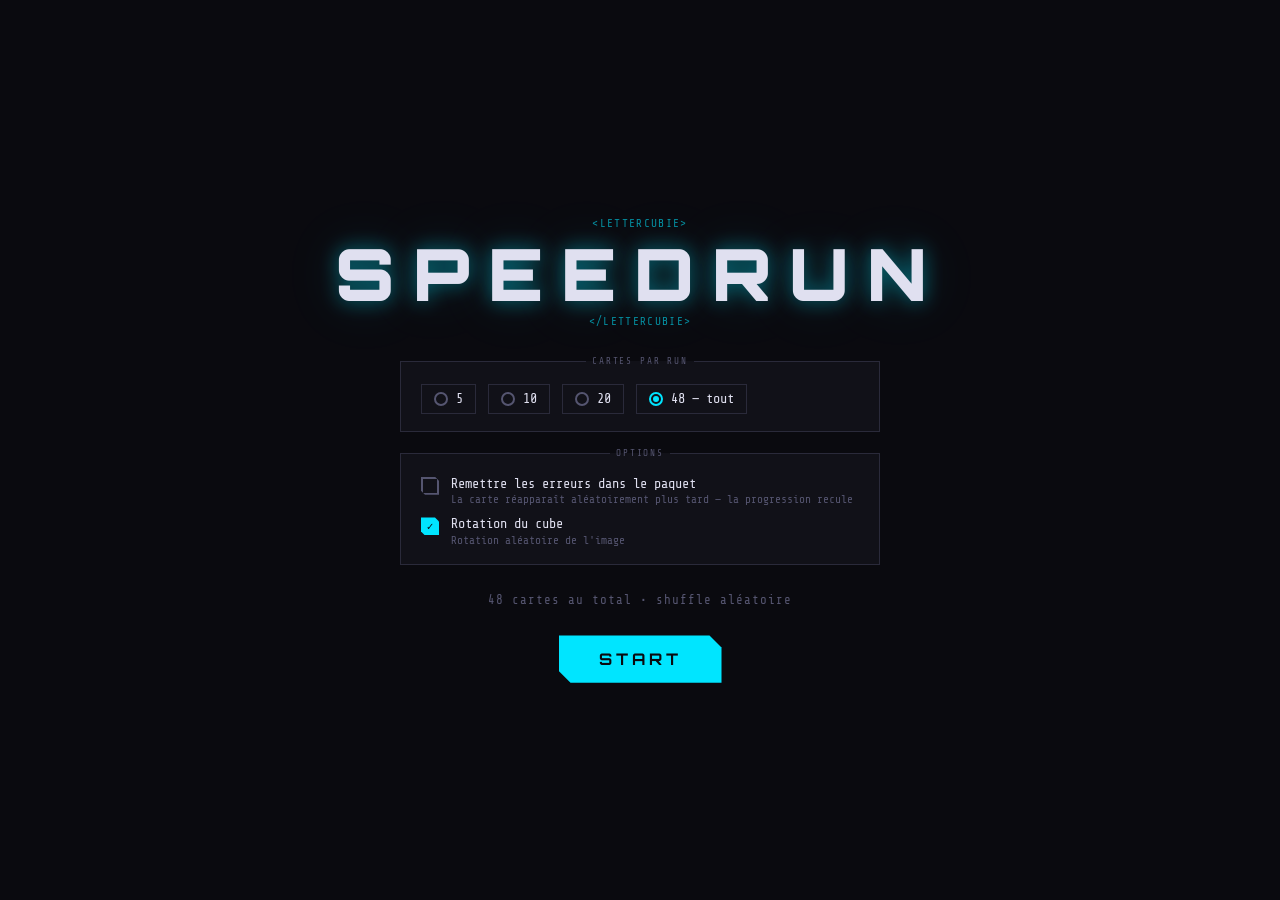
==== index.html @ 75c5cfe0 "Add files via upload" ====
<!DOCTYPE html>
<html lang="fr">
<head>
  <meta charset="UTF-8" />
  <meta name="viewport" content="width=device-width, initial-scale=1.0" />
  <title>Lettercubie — Speedrun</title>
  <link rel="preconnect" href="https://fonts.googleapis.com" />
  <link href="https://fonts.googleapis.com/css2?family=Share+Tech+Mono&family=Orbitron:wght@400;700;900&display=swap" rel="stylesheet" />
  <link rel="stylesheet" href="style.css" />
</head>
<body>

  <!-- ===================== ÉCRAN START ===================== -->
  <div id="screen-start" class="screen active">
    <div class="start-inner">

      <div class="logo-block">
        <span class="logo-tag">&lt;LETTERCUBIE&gt;</span>
        <h1>SPEEDRUN</h1>
        <span class="logo-tag">&lt;/LETTERCUBIE&gt;</span>
      </div>

      <!-- OPTIONS -->
      <div class="options-panel">

        <!-- Nombre de cartes : boutons radio -->
        <fieldset class="opt-group">
          <legend class="opt-legend">CARTES PAR RUN</legend>
          <div class="radio-row">
            <label class="radio-label">
              <input type="radio" name="opt-count" value="5" />
              <span class="radio-box"></span>
              5
            </label>
            <label class="radio-label">
              <input type="radio" name="opt-count" value="10" />
              <span class="radio-box"></span>
              10
            </label>
            <label class="radio-label">
              <input type="radio" name="opt-count" value="20" />
              <span class="radio-box"></span>
              20
            </label>
            <label class="radio-label">
              <input type="radio" name="opt-count" value="48" checked />
              <span class="radio-box"></span>
              48 — tout
            </label>
          </div>
        </fieldset>

        <!-- Checkboxes options -->
        <fieldset class="opt-group">
          <legend class="opt-legend">OPTIONS</legend>
          <div class="check-col">

            <label class="check-label">
              <input type="checkbox" id="opt-requeue" />
              <span class="check-box"></span>
              <span class="check-text">
                Remettre les erreurs dans le paquet
                <span class="check-hint">La carte réapparaît aléatoirement plus tard — la progression recule</span>
              </span>
            </label>

            <label class="check-label">
              <input type="checkbox" id="opt-rotate" checked />
              <span class="check-box"></span>
              <span class="check-text">
                Rotation du cube
                <span class="check-hint">Rotation aléatoire de l'image</span>
              </span>
            </label>

          </div>
        </fieldset>

      </div>

      <div class="deck-info">
        <span id="deck-count"></span> cartes au total &bull; shuffle aléatoire
      </div>

      <button id="btn-start" class="btn-primary">START</button>

    </div>
  </div>

  <!-- ===================== ÉCRAN QUIZ ===================== -->
  <div id="screen-quiz" class="screen">

    <header class="quiz-header">
      <div class="hud-block">
        <span class="hud-label">TEMPS</span>
        <span id="timer" class="hud-value timer-value">00:00.0</span>
      </div>
      <div class="hud-block hud-center">
        <span class="hud-label">CARTE</span>
        <span id="progress-text" class="hud-value">1 / 48</span>
        <div id="progress-bar-wrap">
          <div id="progress-bar"></div>
        </div>
      </div>
      <div class="hud-block hud-right">
        <span class="hud-label">ERREURS</span>
        <span id="error-count" class="hud-value">0</span>
      </div>
    </header>

    <main class="quiz-main">
      <div id="card-area">
        <div id="position-label"></div>
        <div id="svg-container"></div>
        <div id="input-row">
          <input
            id="answer-input"
            type="text"
            maxlength="1"
            autocomplete="off"
            autocorrect="off"
            spellcheck="false"
            placeholder="_"
          />
          <div id="feedback" class="feedback"></div>
        </div>
      </div>
    </main>

  </div>

  <!-- ===================== ÉCRAN RÉSULTATS ===================== -->
  <div id="screen-results" class="screen">
    <div class="results-inner">

      <h2 class="results-title">RÉSULTATS</h2>

      <div class="score-block">
        <div class="score-circle">
          <span id="score-value">--</span>
          <span class="score-label">/ 100</span>
        </div>
        <div id="score-grade" class="score-grade"></div>
      </div>

      <div class="stats-row">
        <div class="stat-block">
          <span class="stat-label">TEMPS TOTAL</span>
          <span id="stat-total-time" class="stat-value">--</span>
        </div>
        <div class="stat-block">
          <span class="stat-label">ERREURS TOTALES</span>
          <span id="stat-errors" class="stat-value">--</span>
        </div>
        <div class="stat-block">
          <span class="stat-label">MOY / CARTE</span>
          <span id="stat-avg" class="stat-value">--</span>
        </div>
      </div>

      <div class="results-table-wrap">
        <table id="results-table">
          <thead>
            <tr>
              <th>#</th>
              <th>Position</th>
              <th>Réponse</th>
              <th>Temps</th>
              <th>Essais</th>
            </tr>
          </thead>
          <tbody id="results-tbody"></tbody>
        </table>
      </div>

      <button id="btn-restart" class="btn-primary">REJOUER</button>

    </div>
  </div>

  <script src="quiz.js"></script>
</body>
</html>
---- style.css ----
/* =============================================================
   VARIABLES GLOBALES
   Centralise toutes les couleurs et polices ici.
   ============================================================= */
:root {
  --bg:        #0a0a0f;   /* fond principal */
  --bg2:       #111118;   /* fond panneau */
  --bg3:       #1a1a24;   /* fond élément hover */
  --border:    #2a2a3a;   /* bordures discrètes */
  --accent:    #00e5ff;   /* cyan principal */
  --ok:        #00e676;   /* vert succès */
  --warn:      #ff3c6e;   /* rouge erreur */
  --text:      #e0e0f0;   /* texte principal */
  --muted:     #555570;   /* texte secondaire */
  --font-mono: 'Share Tech Mono', monospace;
  --font-disp: 'Orbitron', monospace;
}

/* =============================================================
   RESET
   ============================================================= */
*, *::before, *::after { box-sizing: border-box; margin: 0; padding: 0; }

html, body {
  height: 100%;
  background: var(--bg);
  color: var(--text);
  font-family: var(--font-mono);
  overflow: hidden;
}

/* =============================================================
   SYSTÈME D'ÉCRANS
   Chaque écran est en position fixed et caché par défaut.
   La classe .active le rend visible.
   ============================================================= */
.screen {
  position: fixed;
  inset: 0;
  display: flex;
  align-items: center;
  justify-content: center;
  opacity: 0;
  pointer-events: none;
  transition: opacity 0.3s ease;
}
.screen.active {
  opacity: 1;
  pointer-events: all;
}

/* =============================================================
   ÉCRAN START — layout général
   ============================================================= */
.start-inner {
  display: flex;
  flex-direction: column;
  align-items: center;
  gap: 1.75rem;
  text-align: center;
  width: min(480px, 95vw);
}

/* Logo */
.logo-block {
  display: flex;
  flex-direction: column;
  align-items: center;
  gap: 0.4rem;
}
.logo-tag {
  font-size: 0.7rem;
  color: var(--accent);
  letter-spacing: 0.12em;
  opacity: 0.6;
}
.logo-block h1 {
  font-family: var(--font-disp);
  font-size: clamp(2.2rem, 8vw, 4.5rem);
  font-weight: 900;
  letter-spacing: 0.25em;
  line-height: 1;
  text-shadow:
    0 0 20px rgba(0,229,255,0.45),
    0 0 60px rgba(0,229,255,0.15);
}

/* Info deck */
.deck-info {
  font-size: 0.78rem;
  color: var(--muted);
  letter-spacing: 0.08em;
}

/* =============================================================
   PANNEAU OPTIONS
   ============================================================= */
.options-panel {
  display: flex;
  flex-direction: column;
  gap: 1rem;
  width: 100%;
}

.opt-group {
  border: 1px solid var(--border);
  background: var(--bg2);
  padding: 1rem 1.25rem 1.1rem;
  display: flex;
  flex-direction: column;
  gap: 0.75rem;
}

.opt-legend {
  font-size: 0.58rem;
  letter-spacing: 0.2em;
  color: var(--muted);
  padding: 0 0.4rem;
  margin-bottom: 0.1rem;
}

/* --- Radios (sélection unique) --- */
.radio-row {
  display: flex;
  gap: 0.75rem;
  flex-wrap: wrap;
}

.radio-label {
  display: flex;
  align-items: center;
  gap: 0.5rem;
  cursor: pointer;
  font-size: 0.85rem;
  color: var(--text);
  padding: 0.4rem 0.75rem;
  border: 1px solid var(--border);
  transition: border-color 0.15s, background 0.15s;
  user-select: none;
}
.radio-label:hover {
  background: var(--bg3);
  border-color: var(--accent);
}

/* On cache le radio natif */
.radio-label input[type="radio"] {
  position: absolute;
  opacity: 0;
  width: 0;
  height: 0;
}

/* Faux radio : cercle avec point central */
.radio-box {
  width: 14px;
  height: 14px;
  border: 2px solid var(--muted);
  border-radius: 50%;
  flex-shrink: 0;
  display: flex;
  align-items: center;
  justify-content: center;
  transition: border-color 0.15s;
}
.radio-box::after {
  content: '';
  width: 6px;
  height: 6px;
  border-radius: 50%;
  background: var(--accent);
  opacity: 0;
  transition: opacity 0.15s;
}

/* État coché du radio */
.radio-label input[type="radio"]:checked ~ .radio-box {
  border-color: var(--accent);
}
.radio-label input[type="radio"]:checked ~ .radio-box::after {
  opacity: 1;
}

/* --- Checkboxes --- */
.check-col {
  display: flex;
  flex-direction: column;
  gap: 0.65rem;
}

.check-label {
  display: flex;
  align-items: flex-start;
  gap: 0.75rem;
  cursor: pointer;
  user-select: none;
}

/* On cache la checkbox native */
.check-label input[type="checkbox"] {
  position: absolute;
  opacity: 0;
  width: 0;
  height: 0;
}

/* Faux checkbox : carré avec checkmark SVG */
.check-box {
  width: 18px;
  height: 18px;
  flex-shrink: 0;
  border: 2px solid var(--muted);
  background: transparent;
  margin-top: 1px;
  display: flex;
  align-items: center;
  justify-content: center;
  transition: border-color 0.15s, background 0.15s;
  clip-path: polygon(0 0, calc(100% - 4px) 0, 100% 4px, 100% 100%, 4px 100%, 0 calc(100% - 4px));
}
.check-box::after {
  content: '✓';
  font-size: 11px;
  color: var(--bg);
  opacity: 0;
  transition: opacity 0.1s;
  line-height: 1;
}

/* État coché de la checkbox */
.check-label input[type="checkbox"]:checked ~ .check-box {
  background: var(--accent);
  border-color: var(--accent);
}
.check-label input[type="checkbox"]:checked ~ .check-box::after {
  opacity: 1;
}

/* Texte de la checkbox */
.check-text {
  display: flex;
  flex-direction: column;
  gap: 0.15rem;
  font-size: 0.85rem;
  color: var(--text);
  text-align: left;
}
.check-hint {
  font-size: 0.7rem;
  color: var(--muted);
}

/* =============================================================
   BOUTON PRIMARY
   Coin coupé en haut-droite et bas-gauche (clip-path)
   ============================================================= */
.btn-primary {
  font-family: var(--font-disp);
  font-size: 1rem;
  font-weight: 700;
  letter-spacing: 0.25em;
  color: var(--bg);
  background: var(--accent);
  border: none;
  padding: 0.85rem 2.5rem;
  cursor: pointer;
  clip-path: polygon(0 0, calc(100% - 12px) 0, 100% 12px, 100% 100%, 12px 100%, 0 calc(100% - 12px));
  transition: background 0.15s, transform 0.1s;
}
.btn-primary:hover  { background: #33ecff; transform: translateY(-2px); }
.btn-primary:active { transform: translateY(0); }

/* =============================================================
   QUIZ — HEADER HUD
   ============================================================= */
.quiz-header {
  position: fixed;
  top: 0; left: 0; right: 0;
  height: 64px;
  background: var(--bg2);
  border-bottom: 1px solid var(--border);
  display: flex;
  align-items: center;
  justify-content: space-between;
  padding: 0 1.5rem;
  gap: 1rem;
  z-index: 10;
}

.hud-block {
  display: flex;
  flex-direction: column;
  align-items: flex-start;
  min-width: 80px;
}
.hud-center { flex: 1; align-items: center; }
.hud-right  { align-items: flex-end; }

.hud-label {
  font-size: 0.58rem;
  letter-spacing: 0.18em;
  color: var(--muted);
  margin-bottom: 0.1rem;
}
.hud-value {
  font-family: var(--font-disp);
  font-size: 1rem;
  font-weight: 700;
}
.timer-value {
  color: var(--accent);
  font-size: 1.1rem;
  text-shadow: 0 0 10px rgba(0,229,255,0.5);
}

/* Barre de progression */
#progress-bar-wrap {
  width: 160px;
  height: 3px;
  background: var(--border);
  margin-top: 0.35rem;
  overflow: hidden;
}
#progress-bar {
  height: 100%;
  width: 0%;
  background: var(--accent);
  box-shadow: 0 0 6px var(--accent);
  transition: width 0.3s ease;
}

/* =============================================================
   QUIZ — ZONE PRINCIPALE
   ============================================================= */
.quiz-main {
  position: fixed;
  top: 64px; bottom: 0; left: 0; right: 0;
  display: flex;
  align-items: center;
  justify-content: center;
}

#card-area {
  display: flex;
  flex-direction: column;
  align-items: center;
  gap: 1.5rem;
  animation: card-in 0.25s ease;
}
@keyframes card-in {
  from { opacity: 0; transform: translateY(12px); }
  to   { opacity: 1; transform: translateY(0); }
}

/* Label de position (ex : "UR", "URB") */
#position-label {
  font-family: var(--font-disp);
  font-size: 1.4rem;
  font-weight: 700;
  letter-spacing: 0.3em;
  color: var(--accent);
}

/* Conteneur SVG + rotation optionnelle */
#svg-container svg {
  filter: drop-shadow(0 0 12px rgba(0,229,255,0.2));
}
#svg-container.rotating svg {
  transform-origin: center center;
}

/* =============================================================
   QUIZ — INPUT ET FEEDBACK
   ============================================================= */
#input-row {
  display: flex;
  flex-direction: column;
  align-items: center;
  gap: 0.6rem;
}

#answer-input {
  font-family: var(--font-disp);
  font-size: 2rem;
  font-weight: 900;
  width: 3rem;
  text-align: center;
  background: var(--bg2);
  color: var(--text);
  border: 2px solid var(--border);
  padding: 0.4rem;
  text-transform: uppercase;
  outline: none;
  caret-color: var(--accent);
  transition: border-color 0.15s, box-shadow 0.15s;
}
#answer-input:focus {
  border-color: var(--accent);
  box-shadow: 0 0 12px rgba(0,229,255,0.3);
}
#answer-input.shake {
  animation: shake 0.3s ease;
  border-color: var(--warn);
  box-shadow: 0 0 12px rgba(255,60,110,0.4);
}
#answer-input.correct {
  border-color: var(--ok);
  box-shadow: 0 0 12px rgba(0,230,118,0.4);
}
@keyframes shake {
  0%,100% { transform: translateX(0); }
  20%     { transform: translateX(-6px); }
  40%     { transform: translateX(6px); }
  60%     { transform: translateX(-4px); }
  80%     { transform: translateX(4px); }
}

/* Zone de feedback sous l'input */
.feedback {
  font-size: 0.82rem;
  height: 1.2em;
  letter-spacing: 0.05em;
  color: var(--warn);
}
.feedback.ok { color: var(--ok); }

/* =============================================================
   RÉSULTATS
   ============================================================= */
.results-inner {
  display: flex;
  flex-direction: column;
  align-items: center;
  gap: 1.5rem;
  width: min(700px, 95vw);
  max-height: 100vh;
  overflow-y: auto;
  padding: 2rem 1rem;
  scrollbar-width: thin;
  scrollbar-color: var(--border) transparent;
}

.results-title {
  font-family: var(--font-disp);
  font-size: 1.5rem;
  font-weight: 900;
  letter-spacing: 0.4em;
}

/* Score principal */
.score-block {
  display: flex;
  flex-direction: column;
  align-items: center;
  gap: 0.4rem;
}
.score-circle {
  display: flex;
  align-items: baseline;
  gap: 0.2rem;
}
#score-value {
  font-family: var(--font-disp);
  font-size: 4rem;
  font-weight: 900;
  color: var(--accent);
  text-shadow: 0 0 20px rgba(0,229,255,0.5);
  line-height: 1;
}
.score-label {
  font-family: var(--font-disp);
  font-size: 1.2rem;
  color: var(--muted);
}
.score-grade {
  font-family: var(--font-disp);
  font-size: 1rem;
  font-weight: 700;
  letter-spacing: 0.2em;
}

/* Stats rapides */
.stats-row {
  display: flex;
  gap: 1rem;
  flex-wrap: wrap;
  justify-content: center;
}
.stat-block {
  background: var(--bg2);
  border: 1px solid var(--border);
  padding: 0.75rem 1.25rem;
  display: flex;
  flex-direction: column;
  align-items: center;
  gap: 0.3rem;
  min-width: 120px;
}
.stat-label {
  font-size: 0.58rem;
  letter-spacing: 0.15em;
  color: var(--muted);
}
.stat-value {
  font-family: var(--font-disp);
  font-size: 1.1rem;
  font-weight: 700;
}

/* Tableau détaillé */
.results-table-wrap { width: 100%; overflow-x: auto; }

#results-table {
  width: 100%;
  border-collapse: collapse;
  font-size: 0.82rem;
}
#results-table th {
  font-size: 0.58rem;
  letter-spacing: 0.15em;
  color: var(--muted);
  text-align: left;
  padding: 0.4rem 0.75rem;
  border-bottom: 1px solid var(--border);
}
#results-table td {
  padding: 0.45rem 0.75rem;
  border-bottom: 1px solid rgba(42,42,58,0.5);
  font-family: var(--font-mono);
}
/* Ligne en rouge si erreur(s) */
#results-table tr.row-failed td {
  color: var(--warn);
  background: rgba(255,60,110,0.05);
}
/* Colonnes spécifiques */
#results-table td:nth-child(1) { color: var(--muted); font-size: 0.7rem; }
#results-table td:nth-child(2) { font-family: var(--font-disp); font-size: 0.75rem; letter-spacing: 0.1em; }
#results-table td:nth-child(3) { font-weight: bold; }
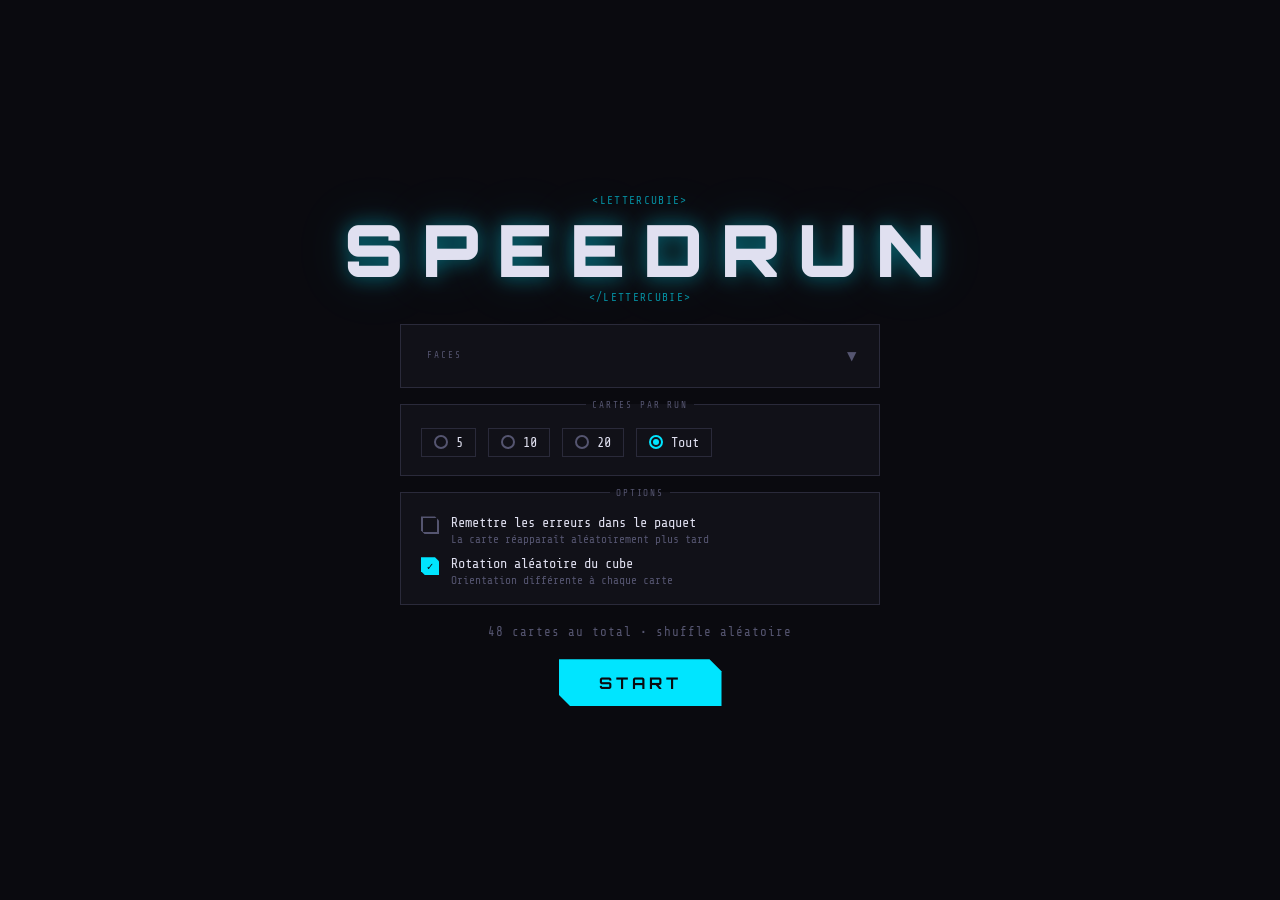
==== commit 1b0784fe: "trying responsivity" ====
--- a/index.html
+++ b/index.html
@@ -20,10 +20,49 @@
         <span class="logo-tag">&lt;/LETTERCUBIE&gt;</span>
       </div>
 
-      <!-- OPTIONS -->
       <div class="options-panel">
 
-        <!-- Nombre de cartes : boutons radio -->
+        <!-- Filtre par face — fermé par défaut -->
+        <details class="opt-group opt-schema">
+          <summary class="opt-summary">
+            <span class="opt-legend">FACES</span>
+            <span class="opt-summary-arrow">▾</span>
+          </summary>
+          <div class="check-col">
+            <div class="face-row">
+              <label class="face-label-btn">
+                <input type="checkbox" name="opt-face" value="U" checked />
+                <span class="face-box" style="--face-color:#FFFFFF; --face-text:#111;">U</span>
+              </label>
+              <label class="face-label-btn">
+                <input type="checkbox" name="opt-face" value="D" checked />
+                <span class="face-box" style="--face-color:#FEFE00; --face-text:#111;">D</span>
+              </label>
+              <label class="face-label-btn">
+                <input type="checkbox" name="opt-face" value="F" checked />
+                <span class="face-box" style="--face-color:#00D800; --face-text:#111;">F</span>
+              </label>
+              <label class="face-label-btn">
+                <input type="checkbox" name="opt-face" value="B" checked />
+                <span class="face-box" style="--face-color:#0000F2; --face-text:#fff;">B</span>
+              </label>
+              <label class="face-label-btn">
+                <input type="checkbox" name="opt-face" value="R" checked />
+                <span class="face-box" style="--face-color:#EE0000; --face-text:#fff;">R</span>
+              </label>
+              <label class="face-label-btn">
+                <input type="checkbox" name="opt-face" value="L" checked />
+                <span class="face-box" style="--face-color:#FFA100; --face-text:#111;">L</span>
+              </label>
+            </div>
+            <div class="face-shortcuts">
+              <button type="button" class="btn-ghost" id="btn-all-faces">Tout</button>
+              <button type="button" class="btn-ghost" id="btn-no-faces">Aucun</button>
+            </div>
+          </div>
+        </details>
+
+        <!-- Nombre de cartes -->
         <fieldset class="opt-group">
           <legend class="opt-legend">CARTES PAR RUN</legend>
           <div class="radio-row">
@@ -43,14 +82,14 @@
               20
             </label>
             <label class="radio-label">
-              <input type="radio" name="opt-count" value="48" checked />
-              <span class="radio-box"></span>
-              48 — tout
+              <input type="radio" name="opt-count" value="all" checked />
+              <span class="radio-box"></span>
+              Tout
             </label>
           </div>
         </fieldset>
 
-        <!-- Checkboxes options -->
+        <!-- Options comportement -->
         <fieldset class="opt-group">
           <legend class="opt-legend">OPTIONS</legend>
           <div class="check-col">
@@ -60,7 +99,7 @@
               <span class="check-box"></span>
               <span class="check-text">
                 Remettre les erreurs dans le paquet
-                <span class="check-hint">La carte réapparaît aléatoirement plus tard — la progression recule</span>
+                <span class="check-hint">La carte réapparaît aléatoirement plus tard</span>
               </span>
             </label>
 
@@ -68,8 +107,8 @@
               <input type="checkbox" id="opt-rotate" checked />
               <span class="check-box"></span>
               <span class="check-text">
-                Rotation du cube
-                <span class="check-hint">Rotation aléatoire de l'image</span>
+                Rotation aléatoire du cube
+                <span class="check-hint">Orientation différente à chaque carte</span>
               </span>
             </label>
 
@@ -85,6 +124,11 @@
       <button id="btn-start" class="btn-primary">START</button>
 
     </div>
+  </div>
+
+  <!-- ===================== ÉCRAN COUNTDOWN ===================== -->
+  <div id="screen-countdown" class="screen">
+    <div id="countdown-number" class="countdown-number">3</div>
   </div>
 
   <!-- ===================== ÉCRAN QUIZ ===================== -->
--- a/style.css
+++ b/style.css
@@ -1,17 +1,16 @@
 /* =============================================================
    VARIABLES GLOBALES
-   Centralise toutes les couleurs et polices ici.
    ============================================================= */
 :root {
-  --bg:        #0a0a0f;   /* fond principal */
-  --bg2:       #111118;   /* fond panneau */
-  --bg3:       #1a1a24;   /* fond élément hover */
-  --border:    #2a2a3a;   /* bordures discrètes */
-  --accent:    #00e5ff;   /* cyan principal */
-  --ok:        #00e676;   /* vert succès */
-  --warn:      #ff3c6e;   /* rouge erreur */
-  --text:      #e0e0f0;   /* texte principal */
-  --muted:     #555570;   /* texte secondaire */
+  --bg:        #0a0a0f;
+  --bg2:       #111118;
+  --bg3:       #1a1a24;
+  --border:    #2a2a3a;
+  --accent:    #00e5ff;
+  --ok:        #00e676;
+  --warn:      #ff3c6e;
+  --text:      #e0e0f0;
+  --muted:     #555570;
   --font-mono: 'Share Tech Mono', monospace;
   --font-disp: 'Orbitron', monospace;
 }
@@ -31,8 +30,8 @@
 
 /* =============================================================
    SYSTÈME D'ÉCRANS
-   Chaque écran est en position fixed et caché par défaut.
-   La classe .active le rend visible.
+   dvh = dynamic viewport height : exclut le clavier mobile
+   Fallback 100vh pour les vieux navigateurs.
    ============================================================= */
 .screen {
   position: fixed;
@@ -50,16 +49,23 @@
 }
 
 /* =============================================================
-   ÉCRAN START — layout général
+   ÉCRAN START
    ============================================================= */
 .start-inner {
   display: flex;
   flex-direction: column;
   align-items: center;
-  gap: 1.75rem;
+  gap: 1.25rem;
   text-align: center;
   width: min(480px, 95vw);
-}
+  /* scroll si le menu dépasse la hauteur dispo (clavier ouvert, petit écran) */
+  max-height: 100dvh;
+  max-height: 100vh; /* fallback */
+  /* overflow-y: auto; */
+  padding: 1.5rem 0;
+  scrollbar-width: none; /* cache la scrollbar sur le menu */
+}
+.start-inner::-webkit-scrollbar { display: none; }
 
 /* Logo */
 .logo-block {
@@ -76,16 +82,20 @@
 }
 .logo-block h1 {
   font-family: var(--font-disp);
-  font-size: clamp(2.2rem, 8vw, 4.5rem);
+  /* letter-spacing ajoute de l'espace après chaque lettre y compris la dernière.
+     Sur PC, SPEEDRUN + 0.25em × 7 déborde du conteneur de 480px.
+     On réduit le spacing et on borne la taille. */
+  font-size: clamp(2.2rem, 10vw, 4.5rem);
   font-weight: 900;
   letter-spacing: 0.25em;
+  padding-left: 0.25em; /* compense l'espace fantôme après le N */
   line-height: 1;
+  /* max-width: 100%; */
   text-shadow:
     0 0 20px rgba(0,229,255,0.45),
     0 0 60px rgba(0,229,255,0.15);
 }
 
-/* Info deck */
 .deck-info {
   font-size: 0.78rem;
   color: var(--muted);
@@ -98,7 +108,7 @@
 .options-panel {
   display: flex;
   flex-direction: column;
-  gap: 1rem;
+  gap: 0.75rem;
   width: 100%;
 }
 
@@ -108,7 +118,7 @@
   padding: 1rem 1.25rem 1.1rem;
   display: flex;
   flex-direction: column;
-  gap: 0.75rem;
+  /* gap: 0.75rem; */
 }
 
 .opt-legend {
@@ -119,7 +129,74 @@
   margin-bottom: 0.1rem;
 }
 
-/* --- Radios (sélection unique) --- */
+/* --- Boutons face colorés (#3) --- */
+.face-row {
+  display: flex;
+  gap: 0.5rem;
+  flex-wrap: wrap;
+}
+
+.face-label-btn {
+  cursor: pointer;
+  user-select: none;
+  position: relative;
+}
+
+/* On cache la checkbox native */
+.face-label-btn input[type="checkbox"] {
+  position: absolute;
+  opacity: 0;
+  width: 0;
+  height: 0;
+}
+
+/* Le carré coloré */
+.face-box {
+  display: flex;
+  align-items: center;
+  justify-content: center;
+  width: 40px;
+  height: 40px;
+  background: var(--face-color);
+  color: var(--face-text);
+  font-family: var(--font-disp);
+  font-size: 0.85rem;
+  font-weight: 700;
+  border: 3px solid transparent;
+  transition: border-color 0.15s, opacity 0.15s;
+  opacity: 0.35; /* non coché = grisé */
+}
+
+/* Coché = pleine opacité + bordure accent */
+.face-label-btn input[type="checkbox"]:checked ~ .face-box {
+  opacity: 1;
+  border-color: var(--accent);
+}
+
+/* Raccourcis Tout / Aucun */
+.face-shortcuts {
+  display: flex;
+  gap: 0.5rem;
+  margin-top: 0.1rem;
+}
+
+.btn-ghost {
+  font-family: var(--font-mono);
+  font-size: 0.72rem;
+  color: var(--muted);
+  background: transparent;
+  border: 1px solid var(--border);
+  padding: 0.25rem 0.6rem;
+  cursor: pointer;
+  letter-spacing: 0.08em;
+  transition: color 0.15s, border-color 0.15s;
+}
+.btn-ghost:hover {
+  color: var(--accent);
+  border-color: var(--accent);
+}
+
+/* --- Radios --- */
 .radio-row {
   display: flex;
   gap: 0.75rem;
@@ -143,7 +220,6 @@
   border-color: var(--accent);
 }
 
-/* On cache le radio natif */
 .radio-label input[type="radio"] {
   position: absolute;
   opacity: 0;
@@ -151,7 +227,6 @@
   height: 0;
 }
 
-/* Faux radio : cercle avec point central */
 .radio-box {
   width: 14px;
   height: 14px;
@@ -172,8 +247,6 @@
   opacity: 0;
   transition: opacity 0.15s;
 }
-
-/* État coché du radio */
 .radio-label input[type="radio"]:checked ~ .radio-box {
   border-color: var(--accent);
 }
@@ -196,7 +269,6 @@
   user-select: none;
 }
 
-/* On cache la checkbox native */
 .check-label input[type="checkbox"] {
   position: absolute;
   opacity: 0;
@@ -204,7 +276,6 @@
   height: 0;
 }
 
-/* Faux checkbox : carré avec checkmark SVG */
 .check-box {
   width: 18px;
   height: 18px;
@@ -226,8 +297,6 @@
   transition: opacity 0.1s;
   line-height: 1;
 }
-
-/* État coché de la checkbox */
 .check-label input[type="checkbox"]:checked ~ .check-box {
   background: var(--accent);
   border-color: var(--accent);
@@ -236,7 +305,6 @@
   opacity: 1;
 }
 
-/* Texte de la checkbox */
 .check-text {
   display: flex;
   flex-direction: column;
@@ -250,9 +318,51 @@
   color: var(--muted);
 }
 
+/* --- Schéma mémo dépliable --- */
+/* .opt-schema { NUL CA
+  padding-bottom: 0;
+} */
+
+.opt-summary {
+  display: flex;
+  justify-content: space-between;
+  align-items: center;
+  cursor: pointer;
+  list-style: none;
+  /* padding-bottom: 1rem; */
+  user-select: none;
+}
+.opt-summary::-webkit-details-marker { display: none; }
+.opt-summary:hover .opt-legend { color: var(--accent); }
+.opt-summary:hover .opt-summary-arrow { color: var(--accent); }
+
+.opt-summary-arrow {
+  font-size: 1.5rem;
+  color: var(--muted);
+  transition: transform 0.2s ease;
+}
+details[open] .opt-summary-arrow {
+  transform: rotate(180deg);
+}
+
+.schema-wrap {
+  overflow-x: auto;
+  padding-bottom: 1rem;
+  display: flex;
+  justify-content: center;
+  scrollbar-width: thin;
+  scrollbar-color: var(--border) transparent;
+}
+.schema-wrap img,
+.schema-wrap svg {
+  width: 100%;
+  max-width: 520px;
+  height: auto;
+  display: block;
+}
+
 /* =============================================================
    BOUTON PRIMARY
-   Coin coupé en haut-droite et bas-gauche (clip-path)
    ============================================================= */
 .btn-primary {
   font-family: var(--font-disp);
@@ -271,6 +381,26 @@
 .btn-primary:active { transform: translateY(0); }
 
 /* =============================================================
+   ÉCRAN COUNTDOWN (#2)
+   ============================================================= */
+.countdown-number {
+  font-family: var(--font-disp);
+  font-size: clamp(6rem, 30vw, 12rem);
+  font-weight: 900;
+  color: var(--accent);
+  text-shadow:
+    0 0 40px rgba(0,229,255,0.6),
+    0 0 100px rgba(0,229,255,0.2);
+  animation: countdown-pulse 0.8s ease-out;
+  user-select: none;
+}
+
+@keyframes countdown-pulse {
+  from { transform: scale(1.4); opacity: 0.4; }
+  to   { transform: scale(1);   opacity: 1; }
+}
+
+/* =============================================================
    QUIZ — HEADER HUD
    ============================================================= */
 .quiz-header {
@@ -313,7 +443,6 @@
   text-shadow: 0 0 10px rgba(0,229,255,0.5);
 }
 
-/* Barre de progression */
 #progress-bar-wrap {
   width: 160px;
   height: 3px;
@@ -331,10 +460,17 @@
 
 /* =============================================================
    QUIZ — ZONE PRINCIPALE
+   dvh pour que le contenu reste au-dessus du clavier mobile
    ============================================================= */
 .quiz-main {
   position: fixed;
-  top: 64px; bottom: 0; left: 0; right: 0;
+  top: 64px;
+  bottom: 0;
+  left: 0;
+  right: 0;
+  /* dvh : le bas suit le clavier virtuel */
+  height: calc(100dvh - 64px);
+  height: calc(100vh - 64px); /* fallback */
   display: flex;
   align-items: center;
   justify-content: center;
@@ -352,7 +488,6 @@
   to   { opacity: 1; transform: translateY(0); }
 }
 
-/* Label de position (ex : "UR", "URB") */
 #position-label {
   font-family: var(--font-disp);
   font-size: 1.4rem;
@@ -361,10 +496,10 @@
   color: var(--accent);
 }
 
-/* Conteneur SVG + rotation optionnelle */
 #svg-container svg {
   filter: drop-shadow(0 0 12px rgba(0,229,255,0.2));
 }
+/* La rotation est appliquée en JS via style.transform directement */
 #svg-container.rotating svg {
   transform-origin: center center;
 }
@@ -415,7 +550,6 @@
   80%     { transform: translateX(4px); }
 }
 
-/* Zone de feedback sous l'input */
 .feedback {
   font-size: 0.82rem;
   height: 1.2em;
@@ -433,7 +567,8 @@
   align-items: center;
   gap: 1.5rem;
   width: min(700px, 95vw);
-  max-height: 100vh;
+  max-height: 100dvh;
+  max-height: 100vh; /* fallback */
   overflow-y: auto;
   padding: 2rem 1rem;
   scrollbar-width: thin;
@@ -447,7 +582,6 @@
   letter-spacing: 0.4em;
 }
 
-/* Score principal */
 .score-block {
   display: flex;
   flex-direction: column;
@@ -479,7 +613,6 @@
   letter-spacing: 0.2em;
 }
 
-/* Stats rapides */
 .stats-row {
   display: flex;
   gap: 1rem;
@@ -507,7 +640,6 @@
   font-weight: 700;
 }
 
-/* Tableau détaillé */
 .results-table-wrap { width: 100%; overflow-x: auto; }
 
 #results-table {
@@ -528,12 +660,10 @@
   border-bottom: 1px solid rgba(42,42,58,0.5);
   font-family: var(--font-mono);
 }
-/* Ligne en rouge si erreur(s) */
 #results-table tr.row-failed td {
   color: var(--warn);
   background: rgba(255,60,110,0.05);
 }
-/* Colonnes spécifiques */
 #results-table td:nth-child(1) { color: var(--muted); font-size: 0.7rem; }
 #results-table td:nth-child(2) { font-family: var(--font-disp); font-size: 0.75rem; letter-spacing: 0.1em; }
 #results-table td:nth-child(3) { font-weight: bold; }
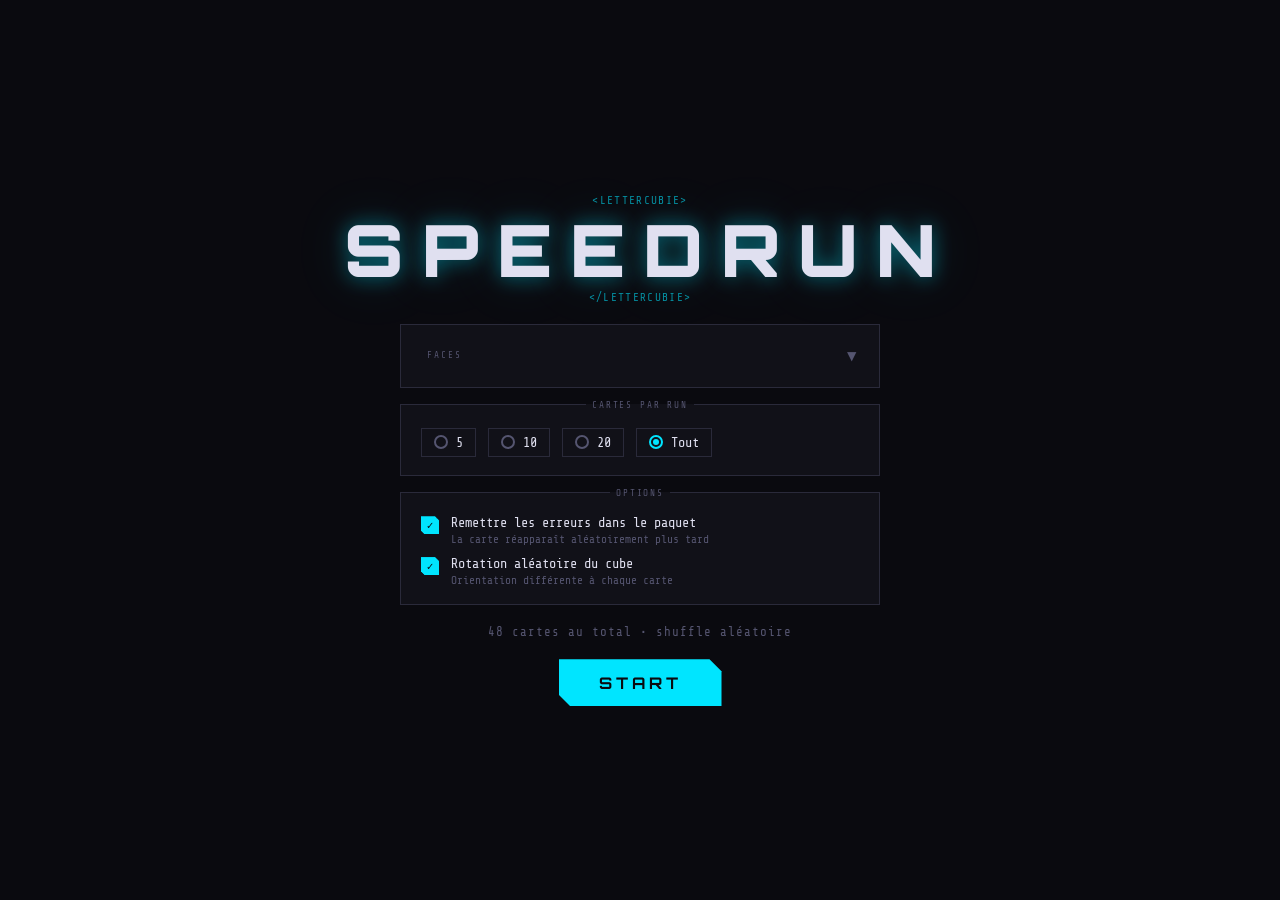
==== commit 103d03b3: "going FASTER + more colors good/wrong answer" ====
--- a/index.html
+++ b/index.html
@@ -95,7 +95,7 @@
           <div class="check-col">
 
             <label class="check-label">
-              <input type="checkbox" id="opt-requeue" />
+              <input type="checkbox" id="opt-requeue" checked />
               <span class="check-box"></span>
               <span class="check-text">
                 Remettre les erreurs dans le paquet
--- a/style.css
+++ b/style.css
@@ -9,6 +9,9 @@
   --accent:    #00e5ff;
   --ok:        #00e676;
   --warn:      #ff3c6e;
+  --svg-accent-alpha:   #00e5ff99;
+  --svg-ok-alpha:       #00e676;
+  --svg-warn-alpha:     #ff3c6e;
   --text:      #e0e0f0;
   --muted:     #555570;
   --font-mono: 'Share Tech Mono', monospace;
@@ -391,7 +394,7 @@
   text-shadow:
     0 0 40px rgba(0,229,255,0.6),
     0 0 100px rgba(0,229,255,0.2);
-  animation: countdown-pulse 0.8s ease-out;
+  animation: countdown-pulse 0.4s ease-out;
   user-select: none;
 }
 
@@ -462,6 +465,8 @@
    QUIZ — ZONE PRINCIPALE
    dvh pour que le contenu reste au-dessus du clavier mobile
    ============================================================= */
+
+   
 .quiz-main {
   position: fixed;
   top: 64px;
@@ -470,11 +475,18 @@
   right: 0;
   /* dvh : le bas suit le clavier virtuel */
   height: calc(100dvh - 64px);
-  height: calc(100vh - 64px); /* fallback */
+  /*height: calc(66vh - 64px); /* fallback */
   display: flex;
   align-items: center;
   justify-content: center;
 }
+
+@media screen and (orientation: portrait) {
+    .quiz-main{
+        height: 50vh;
+      }   
+    }
+
 
 #card-area {
   display: flex;
@@ -497,7 +509,14 @@
 }
 
 #svg-container svg {
-  filter: drop-shadow(0 0 12px rgba(0,229,255,0.2));
+  /* filter: drop-shadow(0 0 20px rgba(0,229,255,0.4)); */
+  filter: drop-shadow(0 0 22px var(--svg-accent-alpha));
+}
+#svg-container.incorrect_svg svg {
+  filter: drop-shadow(0 0 22px var(--svg-warn-alpha));
+}
+#svg-container.correct_svg svg {
+  filter: drop-shadow(0 0 22px var(--svg-ok-alpha));
 }
 /* La rotation est appliquée en JS via style.transform directement */
 #svg-container.rotating svg {
@@ -531,16 +550,19 @@
 }
 #answer-input:focus {
   border-color: var(--accent);
-  box-shadow: 0 0 12px rgba(0,229,255,0.3);
+  /* box-shadow: 0 0 15px rgba(0,229,255,0.3); */
+  box-shadow: 0 0 15px var(--svg-accent-alpha);
 }
 #answer-input.shake {
-  animation: shake 0.3s ease;
+  animation: shake 0.18s ease;
   border-color: var(--warn);
-  box-shadow: 0 0 12px rgba(255,60,110,0.4);
+  /* box-shadow: 0 0 15px rgba(255,60,110,0.6); */
+  box-shadow: 0 0 15px var(--svg-warn-alpha);
 }
 #answer-input.correct {
   border-color: var(--ok);
-  box-shadow: 0 0 12px rgba(0,230,118,0.4);
+  /* box-shadow: 0 0 15px rgba(0,230,118,0.6); */
+  box-shadow: 0 0 15px var(--svg-ok-alpha);
 }
 @keyframes shake {
   0%,100% { transform: translateX(0); }
